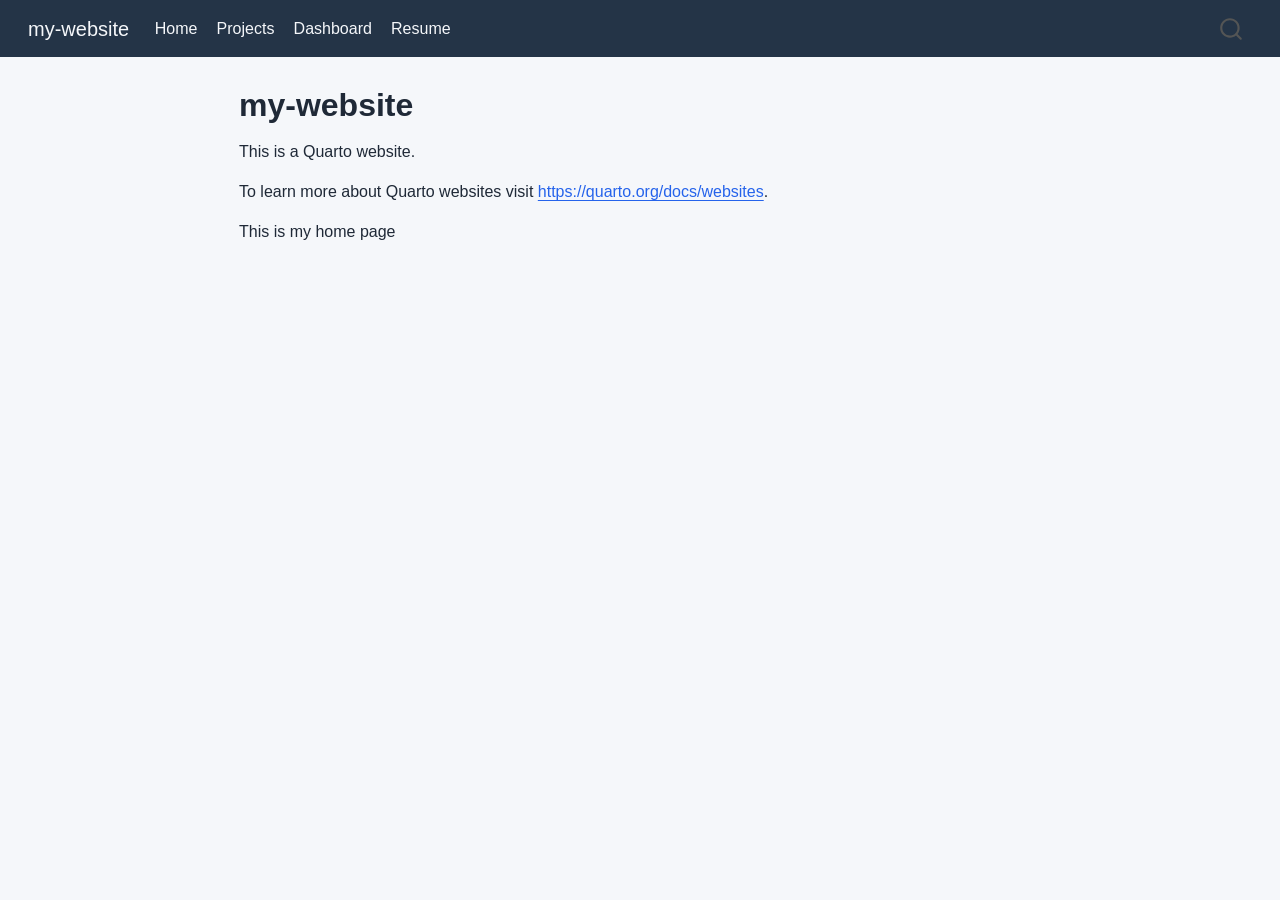
==== index.html @ b2fcf681 "Built site for gh-pages" ====
<!DOCTYPE html>
<html xmlns="http://www.w3.org/1999/xhtml" lang="en" xml:lang="en"><head>

<meta charset="utf-8">
<meta name="generator" content="quarto-1.9.37">

<meta name="viewport" content="width=device-width, initial-scale=1.0, user-scalable=yes">


<title>my-website</title>
<style>
/* Default styles provided by pandoc.
** See https://pandoc.org/MANUAL.html#variables-for-html for config info.
*/
code{white-space: pre-wrap;}
span.smallcaps{font-variant: small-caps;}
div.columns{display: flex; gap: min(4vw, 1.5em);}
div.column{flex: auto; overflow-x: auto;}
div.hanging-indent{margin-left: 1.5em; text-indent: -1.5em;}
ul.task-list{list-style: none;}
ul.task-list li input[type="checkbox"] {
  width: 0.8em;
  margin: 0 0.8em 0.2em -1em; /* quarto-specific, see https://github.com/quarto-dev/quarto-cli/issues/4556 */ 
  vertical-align: middle;
}
</style>


<script src="site_libs/quarto-nav/quarto-nav.js"></script>
<script src="site_libs/quarto-nav/headroom.min.js"></script>
<script src="site_libs/clipboard/clipboard.min.js"></script>
<script src="site_libs/quarto-search/autocomplete.umd.js"></script>
<script src="site_libs/quarto-search/fuse.min.js"></script>
<script src="site_libs/quarto-search/quarto-search.js"></script>
<meta name="quarto:offset" content="./">
<script src="site_libs/quarto-html/quarto.js" type="module"></script>
<script src="site_libs/quarto-html/tabsets/tabsets.js" type="module"></script>
<script src="site_libs/quarto-html/popper.min.js"></script>
<script src="site_libs/quarto-html/tippy.umd.min.js"></script>
<script src="site_libs/quarto-html/anchor.min.js"></script>
<link href="site_libs/quarto-html/tippy.css" rel="stylesheet">
<link href="site_libs/quarto-html/quarto-syntax-highlighting-7f8f88aac4f3542376d5c11b86a4c14d.css" rel="stylesheet" id="quarto-text-highlighting-styles">
<script src="site_libs/bootstrap/bootstrap.min.js"></script>
<link href="site_libs/bootstrap/bootstrap-icons.css" rel="stylesheet">
<link href="site_libs/bootstrap/bootstrap-26445c06ce2e03be5a91d773bb42585d.min.css" rel="stylesheet" append-hash="true" id="quarto-bootstrap" data-mode="light">
<script id="quarto-search-options" type="application/json">{
  "location": "navbar",
  "copy-button": false,
  "collapse-after": 3,
  "panel-placement": "end",
  "type": "overlay",
  "limit": 50,
  "keyboard-shortcut": [
    "f",
    "/",
    "s"
  ],
  "show-item-context": false,
  "language": {
    "search-no-results-text": "No results",
    "search-matching-documents-text": "matching documents",
    "search-copy-link-title": "Copy link to search",
    "search-hide-matches-text": "Hide additional matches",
    "search-more-match-text": "more match in this document",
    "search-more-matches-text": "more matches in this document",
    "search-clear-button-title": "Clear",
    "search-text-placeholder": "",
    "search-detached-cancel-button-title": "Cancel",
    "search-submit-button-title": "Submit",
    "search-label": "Search"
  }
}</script>


<link rel="stylesheet" href="styles.css">
</head>

<body class="nav-fixed fullcontent quarto-light">

<div id="quarto-search-results"></div>
  <header id="quarto-header" class="headroom fixed-top">
    <nav class="navbar navbar-expand-lg " data-bs-theme="dark">
      <div class="navbar-container container-fluid">
      <div class="navbar-brand-container mx-auto">
    <a class="navbar-brand" href="./index.html">
    <span class="navbar-title">my-website</span>
    </a>
  </div>
            <div id="quarto-search" class="" title="Search"></div>
          <button class="navbar-toggler" type="button" data-bs-toggle="collapse" data-bs-target="#navbarCollapse" aria-controls="navbarCollapse" role="menu" aria-expanded="false" aria-label="Toggle navigation" onclick="if (window.quartoToggleHeadroom) { window.quartoToggleHeadroom(); }">
  <span class="navbar-toggler-icon"></span>
</button>
          <div class="collapse navbar-collapse" id="navbarCollapse">
            <ul class="navbar-nav navbar-nav-scroll me-auto">
  <li class="nav-item">
    <a class="nav-link active" href="./index.html" aria-current="page"> 
<span class="menu-text">Home</span></a>
  </li>  
  <li class="nav-item">
    <a class="nav-link" href="./projects.html"> 
<span class="menu-text">Projects</span></a>
  </li>  
  <li class="nav-item">
    <a class="nav-link" href="./dashboard.html"> 
<span class="menu-text">Dashboard</span></a>
  </li>  
  <li class="nav-item">
    <a class="nav-link" href="./resume.html"> 
<span class="menu-text">Resume</span></a>
  </li>  
</ul>
          </div> <!-- /navcollapse -->
            <div class="quarto-navbar-tools">
</div>
      </div> <!-- /container-fluid -->
    </nav>
</header>
<!-- content -->
<div id="quarto-content" class="quarto-container page-columns page-rows-contents page-layout-article page-navbar">
<!-- sidebar -->
<!-- margin-sidebar -->
    
<!-- main -->
<main class="content" id="quarto-document-content">

<header id="title-block-header" class="quarto-title-block default">
<div class="quarto-title">
<h1 class="title">my-website</h1>
</div>



<div class="quarto-title-meta">

    
  
    
  </div>
  


</header>


<p>This is a Quarto website.</p>
<p>To learn more about Quarto websites visit <a href="https://quarto.org/docs/websites" class="uri">https://quarto.org/docs/websites</a>.</p>
<p>This is my home page</p>



</main> <!-- /main -->
<script id="quarto-html-after-body" type="application/javascript">
  window.document.addEventListener("DOMContentLoaded", function (event) {
    const icon = "";
    const anchorJS = new window.AnchorJS();
    anchorJS.options = {
      placement: 'right',
      icon: icon
    };
    anchorJS.add('.anchored');
    const isCodeAnnotation = (el) => {
      for (const clz of el.classList) {
        if (clz.startsWith('code-annotation-')) {                     
          return true;
        }
      }
      return false;
    }
    const onCopySuccess = function(e) {
      // button target
      const button = e.trigger;
      // don't keep focus
      button.blur();
      // flash "checked"
      button.classList.add('code-copy-button-checked');
      var currentTitle = button.getAttribute("title");
      button.setAttribute("title", "Copied!");
      let tooltip;
      if (window.bootstrap) {
        button.setAttribute("data-bs-toggle", "tooltip");
        button.setAttribute("data-bs-placement", "left");
        button.setAttribute("data-bs-title", "Copied!");
        tooltip = new bootstrap.Tooltip(button, 
          { trigger: "manual", 
            customClass: "code-copy-button-tooltip",
            offset: [0, -8]});
        tooltip.show();    
      }
      setTimeout(function() {
        if (tooltip) {
          tooltip.hide();
          button.removeAttribute("data-bs-title");
          button.removeAttribute("data-bs-toggle");
          button.removeAttribute("data-bs-placement");
        }
        button.setAttribute("title", currentTitle);
        button.classList.remove('code-copy-button-checked');
      }, 1000);
      // clear code selection
      e.clearSelection();
    }
    const getTextToCopy = function(trigger) {
      const outerScaffold = trigger.parentElement.cloneNode(true);
      const codeEl = outerScaffold.querySelector('code');
      for (const childEl of codeEl.children) {
        if (isCodeAnnotation(childEl)) {
          childEl.remove();
        }
      }
      return codeEl.innerText;
    }
    const clipboard = new window.ClipboardJS('.code-copy-button:not([data-in-quarto-modal])', {
      text: getTextToCopy
    });
    clipboard.on('success', onCopySuccess);
    if (window.document.getElementById('quarto-embedded-source-code-modal')) {
      const clipboardModal = new window.ClipboardJS('.code-copy-button[data-in-quarto-modal]', {
        text: getTextToCopy,
        container: window.document.getElementById('quarto-embedded-source-code-modal')
      });
      clipboardModal.on('success', onCopySuccess);
    }
      var localhostRegex = new RegExp(/^(?:http|https):\/\/localhost\:?[0-9]*\//);
      var mailtoRegex = new RegExp(/^mailto:/);
        var filterRegex = new RegExp('/' + window.location.host + '/');
      var isInternal = (href) => {
          return filterRegex.test(href) || localhostRegex.test(href) || mailtoRegex.test(href);
      }
      // Inspect non-navigation links and adorn them if external
     var links = window.document.querySelectorAll('a[href]:not(.nav-link):not(.navbar-brand):not(.toc-action):not(.sidebar-link):not(.sidebar-item-toggle):not(.pagination-link):not(.no-external):not([aria-hidden]):not(.dropdown-item):not(.quarto-navigation-tool):not(.about-link)');
      for (var i=0; i<links.length; i++) {
        const link = links[i];
        if (!isInternal(link.href)) {
          // undo the damage that might have been done by quarto-nav.js in the case of
          // links that we want to consider external
          if (link.dataset.originalHref !== undefined) {
            link.href = link.dataset.originalHref;
          }
        }
      }
    function tippyHover(el, contentFn, onTriggerFn, onUntriggerFn) {
      const config = {
        allowHTML: true,
        maxWidth: 500,
        delay: 100,
        arrow: false,
        appendTo: function(el) {
            return el.parentElement;
        },
        interactive: true,
        interactiveBorder: 10,
        theme: 'quarto',
        placement: 'bottom-start',
      };
      if (contentFn) {
        config.content = contentFn;
      }
      if (onTriggerFn) {
        config.onTrigger = onTriggerFn;
      }
      if (onUntriggerFn) {
        config.onUntrigger = onUntriggerFn;
      }
      window.tippy(el, config); 
    }
    const noterefs = window.document.querySelectorAll('a[role="doc-noteref"]');
    for (var i=0; i<noterefs.length; i++) {
      const ref = noterefs[i];
      tippyHover(ref, function() {
        // use id or data attribute instead here
        let href = ref.getAttribute('data-footnote-href') || ref.getAttribute('href');
        try { href = new URL(href).hash; } catch {}
        const id = href.replace(/^#\/?/, "");
        const note = window.document.getElementById(id);
        if (note) {
          return note.innerHTML;
        } else {
          return "";
        }
      });
    }
    const xrefs = window.document.querySelectorAll('a.quarto-xref');
    const processXRef = (id, note) => {
      // Strip column container classes
      const stripColumnClz = (el) => {
        el.classList.remove("page-full", "page-columns");
        if (el.children) {
          for (const child of el.children) {
            stripColumnClz(child);
          }
        }
      }
      stripColumnClz(note)
      if (id === null || id.startsWith('sec-')) {
        // Special case sections, only their first couple elements
        const container = document.createElement("div");
        if (note.children && note.children.length > 2) {
          container.appendChild(note.children[0].cloneNode(true));
          for (let i = 1; i < note.children.length; i++) {
            const child = note.children[i];
            if (child.tagName === "P" && child.innerText === "") {
              continue;
            } else {
              container.appendChild(child.cloneNode(true));
              break;
            }
          }
          if (window.Quarto?.typesetMath) {
            window.Quarto.typesetMath(container);
          }
          return container.innerHTML
        } else {
          if (window.Quarto?.typesetMath) {
            window.Quarto.typesetMath(note);
          }
          return note.innerHTML;
        }
      } else {
        // Remove any anchor links if they are present
        const anchorLink = note.querySelector('a.anchorjs-link');
        if (anchorLink) {
          anchorLink.remove();
        }
        if (window.Quarto?.typesetMath) {
          window.Quarto.typesetMath(note);
        }
        if (note.classList.contains("callout")) {
          return note.outerHTML;
        } else {
          return note.innerHTML;
        }
      }
    }
    for (var i=0; i<xrefs.length; i++) {
      const xref = xrefs[i];
      tippyHover(xref, undefined, function(instance) {
        instance.disable();
        let url = xref.getAttribute('href');
        let hash = undefined; 
        if (url.startsWith('#')) {
          hash = url;
        } else {
          try { hash = new URL(url).hash; } catch {}
        }
        if (hash) {
          const id = hash.replace(/^#\/?/, "");
          const note = window.document.getElementById(id);
          if (note !== null) {
            try {
              const html = processXRef(id, note.cloneNode(true));
              instance.setContent(html);
            } finally {
              instance.enable();
              instance.show();
            }
          } else {
            // See if we can fetch this
            fetch(url.split('#')[0])
            .then(res => res.text())
            .then(html => {
              const parser = new DOMParser();
              const htmlDoc = parser.parseFromString(html, "text/html");
              const note = htmlDoc.getElementById(id);
              if (note !== null) {
                const html = processXRef(id, note);
                instance.setContent(html);
              } 
            }).finally(() => {
              instance.enable();
              instance.show();
            });
          }
        } else {
          // See if we can fetch a full url (with no hash to target)
          // This is a special case and we should probably do some content thinning / targeting
          fetch(url)
          .then(res => res.text())
          .then(html => {
            const parser = new DOMParser();
            const htmlDoc = parser.parseFromString(html, "text/html");
            const note = htmlDoc.querySelector('main.content');
            if (note !== null) {
              // This should only happen for chapter cross references
              // (since there is no id in the URL)
              // remove the first header
              if (note.children.length > 0 && note.children[0].tagName === "HEADER") {
                note.children[0].remove();
              }
              const html = processXRef(null, note);
              instance.setContent(html);
            } 
          }).finally(() => {
            instance.enable();
            instance.show();
          });
        }
      }, function(instance) {
      });
    }
        let selectedAnnoteEl;
        const selectorForAnnotation = ( cell, annotation) => {
          let cellAttr = 'data-code-cell="' + cell + '"';
          let lineAttr = 'data-code-annotation="' +  annotation + '"';
          const selector = 'span[' + cellAttr + '][' + lineAttr + ']';
          return selector;
        }
        const selectCodeLines = (annoteEl) => {
          const doc = window.document;
          const targetCell = annoteEl.getAttribute("data-target-cell");
          const targetAnnotation = annoteEl.getAttribute("data-target-annotation");
          const annoteSpan = window.document.querySelector(selectorForAnnotation(targetCell, targetAnnotation));
          const lines = annoteSpan.getAttribute("data-code-lines").split(",");
          const lineIds = lines.map((line) => {
            return targetCell + "-" + line;
          })
          let top = null;
          let height = null;
          let parent = null;
          if (lineIds.length > 0) {
              //compute the position of the single el (top and bottom and make a div)
              const el = window.document.getElementById(lineIds[0]);
              top = el.offsetTop;
              height = el.offsetHeight;
              parent = el.parentElement.parentElement;
            if (lineIds.length > 1) {
              const lastEl = window.document.getElementById(lineIds[lineIds.length - 1]);
              const bottom = lastEl.offsetTop + lastEl.offsetHeight;
              height = bottom - top;
            }
            if (top !== null && height !== null && parent !== null) {
              // cook up a div (if necessary) and position it 
              let div = window.document.getElementById("code-annotation-line-highlight");
              if (div === null) {
                div = window.document.createElement("div");
                div.setAttribute("id", "code-annotation-line-highlight");
                div.style.position = 'absolute';
                parent.appendChild(div);
              }
              div.style.top = top - 2 + "px";
              div.style.height = height + 4 + "px";
              div.style.left = 0;
              let gutterDiv = window.document.getElementById("code-annotation-line-highlight-gutter");
              if (gutterDiv === null) {
                gutterDiv = window.document.createElement("div");
                gutterDiv.setAttribute("id", "code-annotation-line-highlight-gutter");
                gutterDiv.style.position = 'absolute';
                const codeCell = window.document.getElementById(targetCell);
                const gutter = codeCell.querySelector('.code-annotation-gutter');
                gutter.appendChild(gutterDiv);
              }
              gutterDiv.style.top = top - 2 + "px";
              gutterDiv.style.height = height + 4 + "px";
            }
            selectedAnnoteEl = annoteEl;
          }
        };
        const unselectCodeLines = () => {
          const elementsIds = ["code-annotation-line-highlight", "code-annotation-line-highlight-gutter"];
          elementsIds.forEach((elId) => {
            const div = window.document.getElementById(elId);
            if (div) {
              div.remove();
            }
          });
          selectedAnnoteEl = undefined;
        };
          // Handle positioning of the toggle
      window.addEventListener(
        "resize",
        throttle(() => {
          elRect = undefined;
          if (selectedAnnoteEl) {
            selectCodeLines(selectedAnnoteEl);
          }
        }, 10)
      );
      function throttle(fn, ms) {
      let throttle = false;
      let timer;
        return (...args) => {
          if(!throttle) { // first call gets through
              fn.apply(this, args);
              throttle = true;
          } else { // all the others get throttled
              if(timer) clearTimeout(timer); // cancel #2
              timer = setTimeout(() => {
                fn.apply(this, args);
                timer = throttle = false;
              }, ms);
          }
        };
      }
        // Attach click handler to the DT
        const annoteDls = window.document.querySelectorAll('dt[data-target-cell]');
        for (const annoteDlNode of annoteDls) {
          annoteDlNode.addEventListener('click', (event) => {
            const clickedEl = event.target;
            if (clickedEl !== selectedAnnoteEl) {
              unselectCodeLines();
              const activeEl = window.document.querySelector('dt[data-target-cell].code-annotation-active');
              if (activeEl) {
                activeEl.classList.remove('code-annotation-active');
              }
              selectCodeLines(clickedEl);
              clickedEl.classList.add('code-annotation-active');
            } else {
              // Unselect the line
              unselectCodeLines();
              clickedEl.classList.remove('code-annotation-active');
            }
          });
        }
    const findCites = (el) => {
      const parentEl = el.parentElement;
      if (parentEl) {
        const cites = parentEl.dataset.cites;
        if (cites) {
          return {
            el,
            cites: cites.split(' ')
          };
        } else {
          return findCites(el.parentElement)
        }
      } else {
        return undefined;
      }
    };
    var bibliorefs = window.document.querySelectorAll('a[role="doc-biblioref"]');
    for (var i=0; i<bibliorefs.length; i++) {
      const ref = bibliorefs[i];
      const citeInfo = findCites(ref);
      if (citeInfo) {
        tippyHover(citeInfo.el, function() {
          var popup = window.document.createElement('div');
          citeInfo.cites.forEach(function(cite) {
            var citeDiv = window.document.createElement('div');
            citeDiv.classList.add('hanging-indent');
            citeDiv.classList.add('csl-entry');
            var biblioDiv = window.document.getElementById('ref-' + cite);
            if (biblioDiv) {
              citeDiv.innerHTML = biblioDiv.innerHTML;
            }
            popup.appendChild(citeDiv);
          });
          return popup.innerHTML;
        });
      }
    }
  });
  </script>
</div> <!-- /content -->




</body></html>
---- site_libs/quarto-html/tippy.css ----
.tippy-box[data-animation=fade][data-state=hidden]{opacity:0}[data-tippy-root]{max-width:calc(100vw - 10px)}.tippy-box{position:relative;background-color:#333;color:#fff;border-radius:4px;font-size:14px;line-height:1.4;white-space:normal;outline:0;transition-property:transform,visibility,opacity}.tippy-box[data-placement^=top]>.tippy-arrow{bottom:0}.tippy-box[data-placement^=top]>.tippy-arrow:before{bottom:-7px;left:0;border-width:8px 8px 0;border-top-color:initial;transform-origin:center top}.tippy-box[data-placement^=bottom]>.tippy-arrow{top:0}.tippy-box[data-placement^=bottom]>.tippy-arrow:before{top:-7px;left:0;border-width:0 8px 8px;border-bottom-color:initial;transform-origin:center bottom}.tippy-box[data-placement^=left]>.tippy-arrow{right:0}.tippy-box[data-placement^=left]>.tippy-arrow:before{border-width:8px 0 8px 8px;border-left-color:initial;right:-7px;transform-origin:center left}.tippy-box[data-placement^=right]>.tippy-arrow{left:0}.tippy-box[data-placement^=right]>.tippy-arrow:before{left:-7px;border-width:8px 8px 8px 0;border-right-color:initial;transform-origin:center right}.tippy-box[data-inertia][data-state=visible]{transition-timing-function:cubic-bezier(.54,1.5,.38,1.11)}.tippy-arrow{width:16px;height:16px;color:#333}.tippy-arrow:before{content:"";position:absolute;border-color:transparent;border-style:solid}.tippy-content{position:relative;padding:5px 9px;z-index:1}
---- site_libs/quarto-html/quarto-syntax-highlighting-7f8f88aac4f3542376d5c11b86a4c14d.css ----
/* quarto syntax highlight colors */
:root {
  --quarto-hl-ot-color: #003B4F;
  --quarto-hl-at-color: #657422;
  --quarto-hl-ss-color: #20794D;
  --quarto-hl-an-color: #5E5E5E;
  --quarto-hl-fu-color: #4758AB;
  --quarto-hl-st-color: #20794D;
  --quarto-hl-cf-color: #003B4F;
  --quarto-hl-op-color: #5E5E5E;
  --quarto-hl-er-color: #AD0000;
  --quarto-hl-bn-color: #AD0000;
  --quarto-hl-al-color: #AD0000;
  --quarto-hl-va-color: #111111;
  --quarto-hl-bu-color: inherit;
  --quarto-hl-ex-color: inherit;
  --quarto-hl-pp-color: #AD0000;
  --quarto-hl-in-color: #5E5E5E;
  --quarto-hl-vs-color: #20794D;
  --quarto-hl-wa-color: #5E5E5E;
  --quarto-hl-do-color: #5E5E5E;
  --quarto-hl-im-color: #00769E;
  --quarto-hl-ch-color: #20794D;
  --quarto-hl-dt-color: #AD0000;
  --quarto-hl-fl-color: #AD0000;
  --quarto-hl-co-color: #5E5E5E;
  --quarto-hl-cv-color: #5E5E5E;
  --quarto-hl-cn-color: #8f5902;
  --quarto-hl-sc-color: #5E5E5E;
  --quarto-hl-dv-color: #AD0000;
  --quarto-hl-kw-color: #003B4F;
}

/* other quarto variables */
:root {
  --quarto-font-monospace: SFMono-Regular, Menlo, Monaco, Consolas, "Liberation Mono", "Courier New", monospace;
}

/* syntax highlight based on Pandoc's rules */
pre > code.sourceCode > span {
  color: #003B4F;
}

code.sourceCode > span {
  color: #003B4F;
}

div.sourceCode,
div.sourceCode pre.sourceCode {
  color: #003B4F;
}

/* Normal */
code span {
  color: #003B4F;
}

/* Alert */
code span.al {
  color: #AD0000;
  font-style: inherit;
}

/* Annotation */
code span.an {
  color: #5E5E5E;
  font-style: inherit;
}

/* Attribute */
code span.at {
  color: #657422;
  font-style: inherit;
}

/* BaseN */
code span.bn {
  color: #AD0000;
  font-style: inherit;
}

/* BuiltIn */
code span.bu {
  font-style: inherit;
}

/* ControlFlow */
code span.cf {
  color: #003B4F;
  font-weight: bold;
  font-style: inherit;
}

/* Char */
code span.ch {
  color: #20794D;
  font-style: inherit;
}

/* Constant */
code span.cn {
  color: #8f5902;
  font-style: inherit;
}

/* Comment */
code span.co {
  color: #5E5E5E;
  font-style: inherit;
}

/* CommentVar */
code span.cv {
  color: #5E5E5E;
  font-style: italic;
}

/* Documentation */
code span.do {
  color: #5E5E5E;
  font-style: italic;
}

/* DataType */
code span.dt {
  color: #AD0000;
  font-style: inherit;
}

/* DecVal */
code span.dv {
  color: #AD0000;
  font-style: inherit;
}

/* Error */
code span.er {
  color: #AD0000;
  font-style: inherit;
}

/* Extension */
code span.ex {
  font-style: inherit;
}

/* Float */
code span.fl {
  color: #AD0000;
  font-style: inherit;
}

/* Function */
code span.fu {
  color: #4758AB;
  font-style: inherit;
}

/* Import */
code span.im {
  color: #00769E;
  font-style: inherit;
}

/* Information */
code span.in {
  color: #5E5E5E;
  font-style: inherit;
}

/* Keyword */
code span.kw {
  color: #003B4F;
  font-weight: bold;
  font-style: inherit;
}

/* Operator */
code span.op {
  color: #5E5E5E;
  font-style: inherit;
}

/* Other */
code span.ot {
  color: #003B4F;
  font-style: inherit;
}

/* Preprocessor */
code span.pp {
  color: #AD0000;
  font-style: inherit;
}

/* SpecialChar */
code span.sc {
  color: #5E5E5E;
  font-style: inherit;
}

/* SpecialString */
code span.ss {
  color: #20794D;
  font-style: inherit;
}

/* String */
code span.st {
  color: #20794D;
  font-style: inherit;
}

/* Variable */
code span.va {
  color: #111111;
  font-style: inherit;
}

/* VerbatimString */
code span.vs {
  color: #20794D;
  font-style: inherit;
}

/* Warning */
code span.wa {
  color: #5E5E5E;
  font-style: italic;
}

.prevent-inlining {
  content: "</";
}

/*# sourceMappingURL=789ad8cd35626ba772517505b42a116e.css.map */
---- styles.css ----
/* css styles */

/* Navbar background */
.navbar {
  background-color: #243447;
}

/* ALL navbar links (Home, Projects, Blogs) */
.navbar .nav-link {
  color: #F5F7FA !important;
}

/* Hover underline ONLY */
.navbar .nav-link:hover {
  text-decoration: underline;
  text-underline-offset: 4px;
}

/* Page background */
body {
  background-color: #F5F7FA;
}

/* Title (brand) */
.navbar-brand {
  color: #F5F7FA !important;
  text-decoration: none !important;
}

/* Title hover (optional underline) */
.navbar-brand:hover {
  color: #F5F7FA !important;
  text-decoration: underline;
  text-underline-offset: 4px;
}

/* Main text color */
body {
  color: #1F2937;
}

/* Link color */
a {
  color: #2563EB;
}

/* Active page (no blue, no underline) */
.navbar .nav-link.active {
  color: #F5F7FA !important;
  text-decoration: none !important;
}
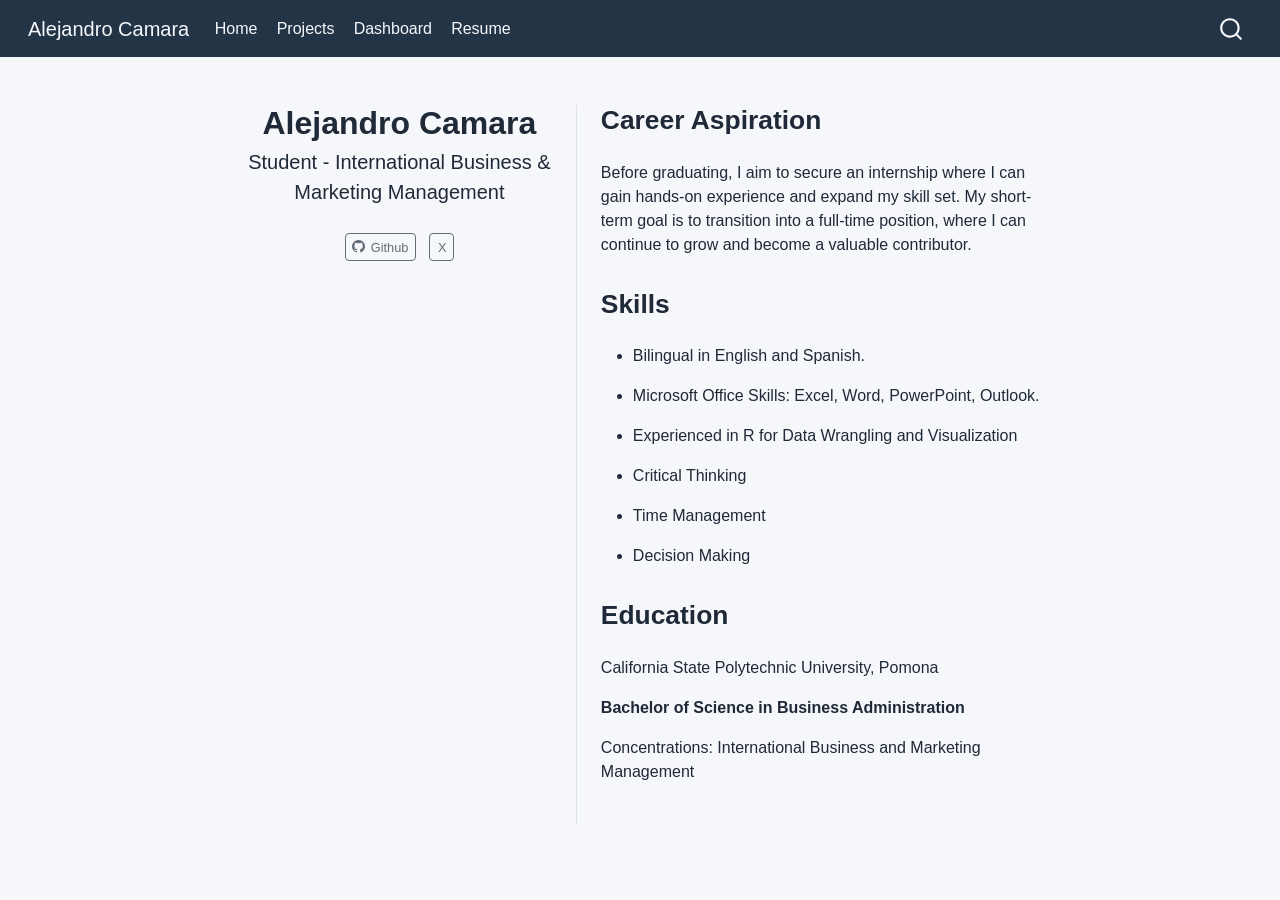
==== commit f708cfa1: "Built site for gh-pages" ====
--- a/index.html
+++ b/index.html
@@ -7,7 +7,7 @@
 <meta name="viewport" content="width=device-width, initial-scale=1.0, user-scalable=yes">
 
 
-<title>my-website</title>
+<title>Alejandro Camara</title>
 <style>
 /* Default styles provided by pandoc.
 ** See https://pandoc.org/MANUAL.html#variables-for-html for config info.
@@ -37,7 +37,6 @@
 <script src="site_libs/quarto-html/tabsets/tabsets.js" type="module"></script>
 <script src="site_libs/quarto-html/popper.min.js"></script>
 <script src="site_libs/quarto-html/tippy.umd.min.js"></script>
-<script src="site_libs/quarto-html/anchor.min.js"></script>
 <link href="site_libs/quarto-html/tippy.css" rel="stylesheet">
 <link href="site_libs/quarto-html/quarto-syntax-highlighting-7f8f88aac4f3542376d5c11b86a4c14d.css" rel="stylesheet" id="quarto-text-highlighting-styles">
 <script src="site_libs/bootstrap/bootstrap.min.js"></script>
@@ -83,7 +82,7 @@
       <div class="navbar-container container-fluid">
       <div class="navbar-brand-container mx-auto">
     <a class="navbar-brand" href="./index.html">
-    <span class="navbar-title">my-website</span>
+    <span class="navbar-title">Alejandro Camara</span>
     </a>
   </div>
             <div id="quarto-search" class="" title="Search"></div>
@@ -121,43 +120,56 @@
 <!-- margin-sidebar -->
     
 <!-- main -->
-<main class="content" id="quarto-document-content">
-
+<div class="quarto-about-trestles">
+  <div class="about-entity">
 <header id="title-block-header" class="quarto-title-block default">
 <div class="quarto-title">
-<h1 class="title">my-website</h1>
+<h1 class="title">Alejandro Camara</h1>
+<p class="subtitle lead">Student - International Business &amp; Marketing Management</p>
 </div>
-
-
-
 <div class="quarto-title-meta">
-
-    
-  
-    
   </div>
-  
-
-
 </header>
-
-
-<p>This is a Quarto website.</p>
-<p>To learn more about Quarto websites visit <a href="https://quarto.org/docs/websites" class="uri">https://quarto.org/docs/websites</a>.</p>
-<p>This is my home page</p>
-
-
-
-</main> <!-- /main -->
+    <div class="about-links">
+  <a href="https://github.com/acamara-cpp/" class="about-link" rel="" target="">
+    <i class="bi bi-github"></i>
+     <span class="about-link-text">Github</span>
+  </a>
+  <a href="https://x.com/alexcamara_01" class="about-link" rel="" target="">
+    <i class="bi bi-X"></i>
+     <span class="about-link-text">X</span>
+  </a>
+</div>
+  </div>
+  <div class="about-contents"><main class="content" id="quarto-document-content">
+<section id="career-aspiration" class="level2">
+<h2 data-anchor-id="career-aspiration">Career Aspiration</h2>
+<p>Before graduating, I aim to secure an internship where I can gain hands-on experience and expand my skill set. My short-term goal is to transition into a full-time position, where I can continue to grow and become a valuable contributor.</p>
+</section>
+<section id="skills" class="level2">
+<h2 data-anchor-id="skills">Skills</h2>
+<ul>
+<li><p>Bilingual in English and Spanish.</p></li>
+<li><p>Microsoft Office Skills: Excel, Word, PowerPoint, Outlook.</p></li>
+<li><p>Experienced in R for Data Wrangling and Visualization</p></li>
+<li><p>Critical Thinking</p></li>
+<li><p>Time Management</p></li>
+<li><p>Decision Making</p></li>
+</ul>
+</section>
+<section id="education" class="level2">
+<h2 data-anchor-id="education">Education</h2>
+<p>California State Polytechnic University, Pomona</p>
+<p><strong>Bachelor of Science in Business Administration</strong></p>
+<p>Concentrations: International Business and Marketing Management</p>
+
+
+</section>
+</main></div>
+</div>
+ <!-- /main -->
 <script id="quarto-html-after-body" type="application/javascript">
   window.document.addEventListener("DOMContentLoaded", function (event) {
-    const icon = "";
-    const anchorJS = new window.AnchorJS();
-    anchorJS.options = {
-      placement: 'right',
-      icon: icon
-    };
-    anchorJS.add('.anchored');
     const isCodeAnnotation = (el) => {
       for (const clz of el.classList) {
         if (clz.startsWith('code-annotation-')) {                     
@@ -222,7 +234,7 @@
     }
       var localhostRegex = new RegExp(/^(?:http|https):\/\/localhost\:?[0-9]*\//);
       var mailtoRegex = new RegExp(/^mailto:/);
-        var filterRegex = new RegExp('/' + window.location.host + '/');
+        var filterRegex = new RegExp("https:\/\/acamara-cpp\.github\.io\/portfolio-website\/");
       var isInternal = (href) => {
           return filterRegex.test(href) || localhostRegex.test(href) || mailtoRegex.test(href);
       }
--- a/styles.css
+++ b/styles.css
@@ -50,3 +50,20 @@
   text-decoration: none !important;
 }
 
+
+/* Change only the Quarto search magnifying glass icon */
+.navbar .aa-DetachedSearchButton svg {
+  color: #F5F7FA;
+  fill: #F5F7FA;
+}
+
+
+
+/* Generated dashboard title in the top-left */
+.quarto-dashboard .navbar-title,
+.quarto-dashboard .navbar-brand,
+.quarto-dashboard .navbar-brand .navbar-title {
+  color: #F5F7FA !important;
+}
+
+
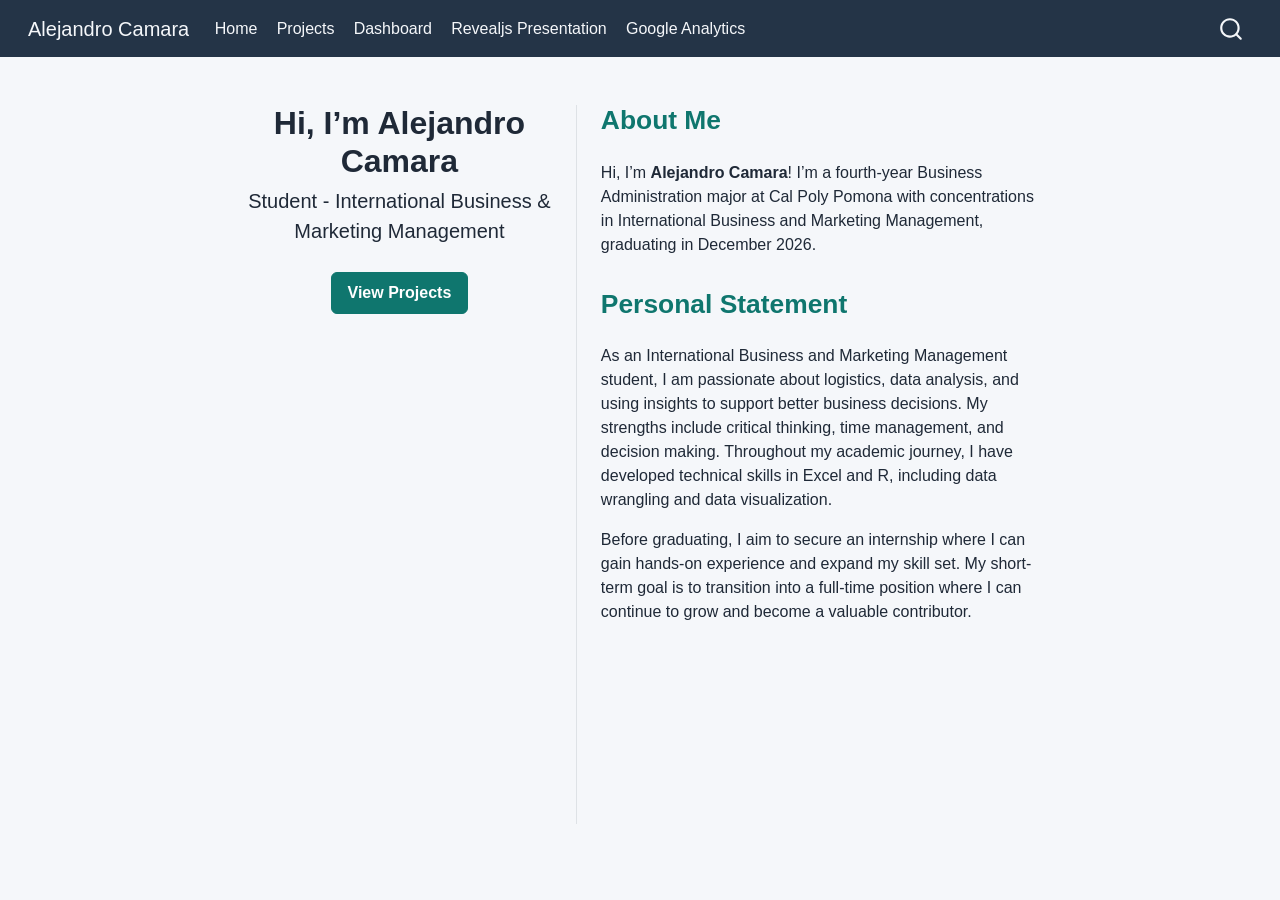
==== commit c000f875: "Built site for gh-pages" ====
--- a/index.html
+++ b/index.html
@@ -7,7 +7,7 @@
 <meta name="viewport" content="width=device-width, initial-scale=1.0, user-scalable=yes">
 
 
-<title>Alejandro Camara</title>
+<title>Hi, I’m Alejandro Camara – Alejandro Camara</title>
 <style>
 /* Default styles provided by pandoc.
 ** See https://pandoc.org/MANUAL.html#variables-for-html for config info.
@@ -104,8 +104,12 @@
 <span class="menu-text">Dashboard</span></a>
   </li>  
   <li class="nav-item">
-    <a class="nav-link" href="./resume.html"> 
-<span class="menu-text">Resume</span></a>
+    <a class="nav-link" href="./revealjs-presentation.html"> 
+<span class="menu-text">Revealjs Presentation</span></a>
+  </li>  
+  <li class="nav-item">
+    <a class="nav-link" href="./google-analytics.html"> 
+<span class="menu-text">Google Analytics</span></a>
   </li>  
 </ul>
           </div> <!-- /navcollapse -->
@@ -124,44 +128,27 @@
   <div class="about-entity">
 <header id="title-block-header" class="quarto-title-block default">
 <div class="quarto-title">
-<h1 class="title">Alejandro Camara</h1>
+<h1 class="title">Hi, I’m Alejandro Camara</h1>
 <p class="subtitle lead">Student - International Business &amp; Marketing Management</p>
 </div>
 <div class="quarto-title-meta">
   </div>
 </header>
     <div class="about-links">
-  <a href="https://github.com/acamara-cpp/" class="about-link" rel="" target="">
-    <i class="bi bi-github"></i>
-     <span class="about-link-text">Github</span>
-  </a>
-  <a href="https://x.com/alexcamara_01" class="about-link" rel="" target="">
-    <i class="bi bi-X"></i>
-     <span class="about-link-text">X</span>
+  <a href="/projects.html" class="about-link" rel="" target="">
+     <span class="about-link-text">View Projects</span>
   </a>
 </div>
   </div>
   <div class="about-contents"><main class="content" id="quarto-document-content">
-<section id="career-aspiration" class="level2">
-<h2 data-anchor-id="career-aspiration">Career Aspiration</h2>
-<p>Before graduating, I aim to secure an internship where I can gain hands-on experience and expand my skill set. My short-term goal is to transition into a full-time position, where I can continue to grow and become a valuable contributor.</p>
+<section id="about-me" class="level2">
+<h2 data-anchor-id="about-me">About Me</h2>
+<p>Hi, I’m <strong>Alejandro Camara</strong>! I’m a fourth-year Business Administration major at Cal Poly Pomona with concentrations in International Business and Marketing Management, graduating in December 2026.</p>
 </section>
-<section id="skills" class="level2">
-<h2 data-anchor-id="skills">Skills</h2>
-<ul>
-<li><p>Bilingual in English and Spanish.</p></li>
-<li><p>Microsoft Office Skills: Excel, Word, PowerPoint, Outlook.</p></li>
-<li><p>Experienced in R for Data Wrangling and Visualization</p></li>
-<li><p>Critical Thinking</p></li>
-<li><p>Time Management</p></li>
-<li><p>Decision Making</p></li>
-</ul>
-</section>
-<section id="education" class="level2">
-<h2 data-anchor-id="education">Education</h2>
-<p>California State Polytechnic University, Pomona</p>
-<p><strong>Bachelor of Science in Business Administration</strong></p>
-<p>Concentrations: International Business and Marketing Management</p>
+<section id="personal-statement" class="level2">
+<h2 data-anchor-id="personal-statement">Personal Statement</h2>
+<p>As an International Business and Marketing Management student, I am passionate about logistics, data analysis, and using insights to support better business decisions. My strengths include critical thinking, time management, and decision making. Throughout my academic journey, I have developed technical skills in Excel and R, including data wrangling and data visualization.</p>
+<p>Before graduating, I aim to secure an internship where I can gain hands-on experience and expand my skill set. My short-term goal is to transition into a full-time position where I can continue to grow and become a valuable contributor.</p>
 
 
 </section>
--- a/styles.css
+++ b/styles.css
@@ -19,6 +19,11 @@
 /* Page background */
 body {
   background-color: #F5F7FA;
+}
+
+/* Secondary headings */
+h2 {
+  color: #0F766E;
 }
 
 /* Title (brand) */
@@ -66,4 +71,79 @@
   color: #F5F7FA !important;
 }
 
+.fullscreen-btn-wrap {
+  display: flex;
+  justify-content: flex-end;
+  margin-bottom: 0.6rem;
+}
 
+.fullscreen-btn:hover {
+  background-color: #0F766E;
+  transform: translateY(-1px);
+}
+
+.slide-frame:fullscreen {
+  width: 100vw;
+  height: 100vh;
+  background: #000;
+}
+
+.slide-frame:fullscreen iframe {
+  width: 100%;
+  height: 100vh;
+  border: none;
+  border-radius: 0;
+}
+
+
+.embedded-doc {
+  width: 100%;
+  height: 70vh;
+  max-height: 700px;
+  min-height: 450px;
+  border: none;
+}
+
+
+/* Trestles left-side about link styled as a button */
+.quarto-about-trestles .about-links a.about-link,
+.quarto-about-trestles .about-links a.about-link:link,
+.quarto-about-trestles .about-links a.about-link:visited {
+  display: inline-flex !important;
+  justify-content: center;
+  align-items: center;
+
+  padding: 0.5rem 1rem;
+  border: 1.5px solid #0F766E !important;
+  border-radius: 0.375rem;
+
+  background-color: #0F766E !important;
+  color: #fff !important;
+
+  font-size: 1rem;
+  font-weight: 600;
+  text-decoration: none !important;
+
+  transition: transform 0.2s ease;
+}
+
+/* Hover effect with white underline */
+.quarto-about-trestles .about-links a.about-link:hover,
+.quarto-about-trestles .about-links a.about-link:focus {
+  background-color: #0F766E !important;
+  border-color: #0F766E !important;
+  color: #fff !important;
+
+  text-decoration: underline !important;
+  text-decoration-color: #fff !important;
+  text-underline-offset: 0.25rem;
+  text-decoration-thickness: 2px;
+
+  transform: translateY(-1px);
+}
+
+/* Force inner text/icon to inherit the button color */
+.quarto-about-trestles .about-links a.about-link span,
+.quarto-about-trestles .about-links a.about-link i {
+  color: inherit !important;
+}
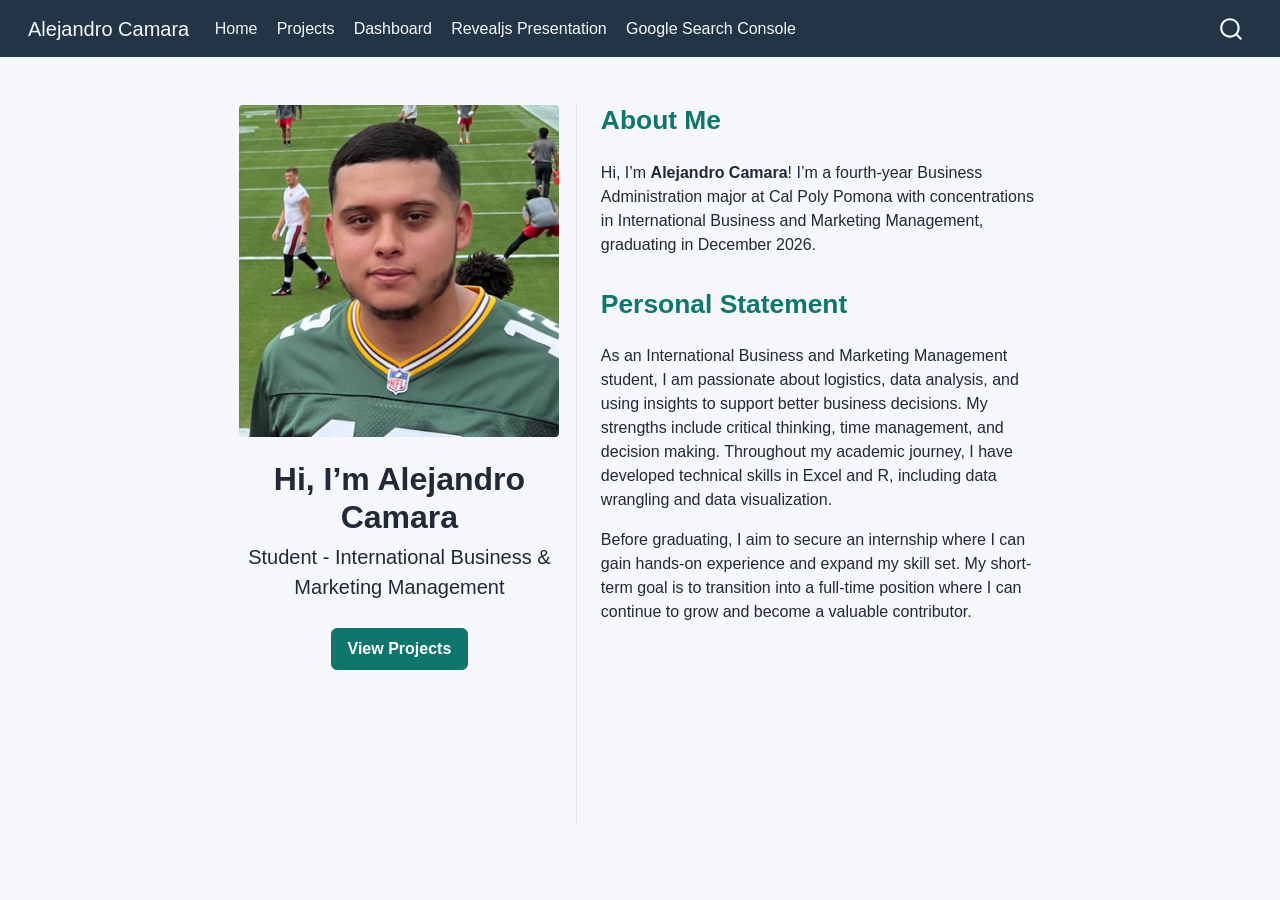
==== commit 39df88a1: "Built site for gh-pages" ====
--- a/index.html
+++ b/index.html
@@ -109,7 +109,7 @@
   </li>  
   <li class="nav-item">
     <a class="nav-link" href="./google-analytics.html"> 
-<span class="menu-text">Google Analytics</span></a>
+<span class="menu-text">Google Search Console</span></a>
   </li>  
 </ul>
           </div> <!-- /navcollapse -->
@@ -126,6 +126,8 @@
 <!-- main -->
 <div class="quarto-about-trestles">
   <div class="about-entity">
+    <img src="images/photo.png" class="about-image
+  rounded " style="width: 20em;">
 <header id="title-block-header" class="quarto-title-block default">
 <div class="quarto-title">
 <h1 class="title">Hi, I’m Alejandro Camara</h1>
